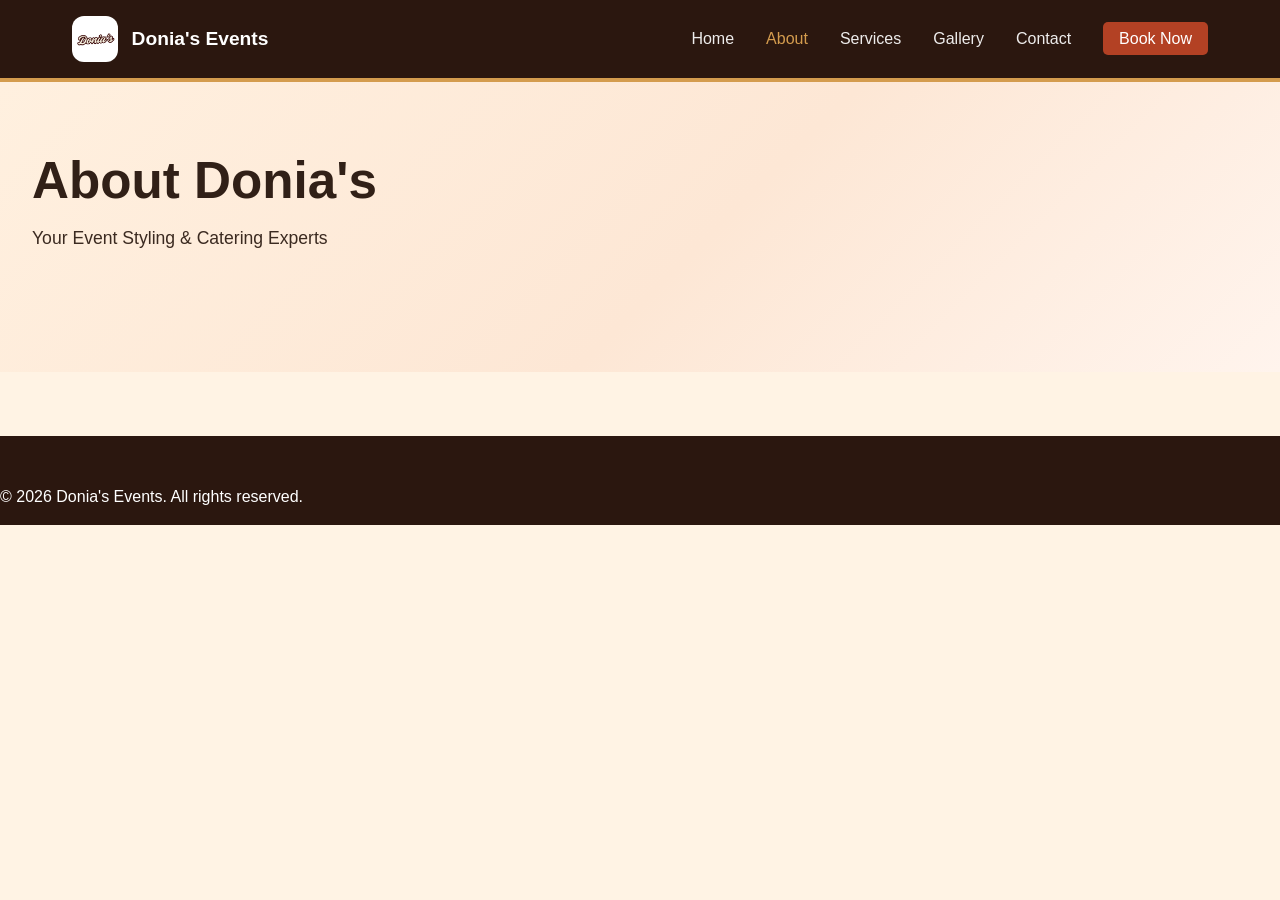
==== Clark Ver/about.html @ 6237f0fe "Add files via upload" ====
<!DOCTYPE html>
<html lang="en">
<head>
    <meta charset="UTF-8">
    <meta name="viewport" content="width=device-width, initial-scale=1.0">
    <title>About - Donia's Events</title>
    <link rel="stylesheet" href="styles.css">
</head>
<body>
    <!-- Navigation Bar -->
    <nav class="navbar">
        <div class="nav-container">
            <a href="index.html" class="logo">
                <img src="donias-logo.png" alt="Donia's Events logo" class="logo-img">
                <span>Donia's Events</span>
            </a>
            <ul class="nav-menu">
                <li><a href="index.html">Home</a></li>
                <li><a href="about.html" class="active">About</a></li>
                <li><a href="services.html">Services</a></li>
                <li><a href="gallery.html">Gallery</a></li>
                <li><a href="contact.html">Contact</a></li>
                <li><a href="booking.html" class="btn-book">Book Now</a></li>
            </ul>
        </div>
    </nav>

    <!-- Main Content -->
    <main>
        <section class="hero">
            <div class="hero-content">
                <h1>About Donia's</h1>
                <p>Your Event Styling & Catering Experts</p>
            </div>
        </section>

        <!-- About content will go here -->

    </main>

    <!-- Footer -->
    <footer class="footer">
        <p>&copy; 2026 Donia's Events. All rights reserved.</p>
    </footer>

    <script src="script.js"></script>
</body>
</html>
---- Clark Ver/styles.css ----
/* ===== VARIABLES (Color Palette) ===== */
:root {
    --primary-color: #b34124;    /* Warm red */
    --accent-color: #d49c4e;     /* Gold accent */
    --bg-color: #fff3e4;         /* Soft cream */
    --hero-bg: #fff0df;          /* Warm hero panel */
    --dark-text: #312017;        /* Dark brown text */
    --light-text: #7a6456;       /* Warm text */
    --white: #ffffff;
    --border-color: #e9d1bc;     /* Soft border */
    --deep-brown: #2b170f;      /* Dark brand tone */
}

/* ===== GLOBAL STYLES ===== */
* {
    margin: 0;
    padding: 0;
    box-sizing: border-box;
}

body {
    font-family: 'Arial', sans-serif;
    line-height: 1.6;
    color: var(--dark-text);
    background-color: var(--bg-color);
}

a {
    text-decoration: none;
    color: inherit;
}

/* ===== NAVBAR STYLES ===== */
.navbar {
    background-color: var(--deep-brown);
    border-bottom: 4px solid var(--accent-color);
    position: sticky;
    top: 0;
    z-index: 100;
}

.nav-container {
    max-width: 1200px;
    margin: 0 auto;
    padding: 1rem 2rem;
    display: flex;
    justify-content: space-between;
    align-items: center;
}

.logo {
    display: flex;
    align-items: center;
    gap: 0.85rem;
    font-size: 1.2rem;
    font-weight: 700;
    color: var(--white);
}

.logo-img {
    width: 46px;
    height: auto;
    border-radius: 12px;
    border: 2px solid rgba(255,255,255,0.18);
    background: #fff;
}

.logo span {
    display: inline-block;
    line-height: 1;
}

.nav-menu {
    display: flex;
    list-style: none;
    gap: 2rem;
    align-items: center;
}

.nav-menu a {
    color: rgba(255,255,255,0.92);
    font-weight: 500;
    transition: color 0.3s ease;
}

.nav-menu a:hover,
.nav-menu a.active {
    color: var(--accent-color);
}

.btn-book {
    background-color: var(--primary-color);
    color: var(--white) !important;
    padding: 0.5rem 1rem;
    border-radius: 5px;
    transition: background-color 0.3s;
}

.btn-book:hover {
    background-color: #b85a4a;
}

/* ===== HERO SECTION ===== */
.hero {
    background: linear-gradient(135deg, var(--hero-bg) 0%, #fde7d5 55%, #fff4ed 100%);
    color: var(--dark-text);
    padding: 4.5rem 2rem 7.5rem;
    text-align: left;
    position: relative;
    overflow: hidden;
}

.hero-content h1 {
    font-size: 3.2rem;
    margin-bottom: 1rem;
    line-height: 1.05;
}

.hero-content p {
    font-size: 1.1rem;
    opacity: 0.95;
}

.hero-title {
    font-size: 3.7rem;
    margin-bottom: 1rem;
    font-weight: 800;
    line-height: 1.05;
}

.hero-highlight {
    color: var(--primary-color);
}

.hero-subtitle {
    font-size: 1.35rem;
    margin-bottom: 1.5rem;
    opacity: 0.9;
}

.hero-buttons {
    display: flex;
    gap: 1rem;
    justify-content: flex-start;
    flex-wrap: wrap;
}

.btn {
    display: inline-block;
    padding: 1rem 2rem;
    border-radius: 8px;
    font-weight: 600;
    text-align: center;
    transition: all 0.3s ease;
    text-decoration: none;
}

.btn-primary {
    background-color: var(--primary-color);
    color: var(--white);
    border: 2px solid var(--primary-color);
}

.btn-primary:hover {
    background-color: #8a2b1a;
    transform: translateY(-2px);
    box-shadow: 0 6px 18px rgba(179, 65, 36, 0.25);
}

.btn-secondary {
    background-color: var(--white);
    color: var(--dark-text);
    border: 2px solid var(--dark-text);
}

.btn-secondary:hover {
    background-color: var(--dark-text);
    color: var(--white);
}

.hero-grid {
    display: flex;
    align-items: center;
    justify-content: space-between;
    gap: 2rem;
    flex-wrap: wrap;
}

.hero-copy {
    max-width: 560px;
    text-align: left;
}

.eyebrow {
    display: inline-block;
    margin-bottom: 1rem;
    letter-spacing: 0.2em;
    text-transform: uppercase;
    color: var(--primary-color);
    font-size: 0.82rem;
}

.hero-subtitle {
    font-size: 1.2rem;
    max-width: 520px;
    margin-bottom: 2rem;
    color: var(--dark-text);
    line-height: 1.7;
}

.hero-image {
    width: 100%;
    max-width: 520px;
    min-height: 420px;
    border-radius: 32px;
    margin-bottom: 2rem;
    overflow: hidden;
    border: 1px solid rgba(212, 59, 44, 0.12);
    box-shadow: 0 35px 75px rgba(0,0,0,0.14);
    background-color: #fff3e8;
}

.hero-slider {
    position: relative;
    width: 100%;
    height: 100%;
}

.slide {
    position: absolute;
    inset: 0;
    background-size: cover;
    background-position: center;
    opacity: 0;
    transform: scale(1);
    animation: slideFade 12s infinite ease-in-out;
    border-radius: 32px;
}

.slide-1 {
    background-image: linear-gradient(rgba(0,0,0,0.12), rgba(0,0,0,0.12)), linear-gradient(135deg, rgba(255,180,120,0.4), rgba(255,140,60,0.25)), #fce8de;
    animation-delay: 0s;
}

.slide-2 {
    background-image: linear-gradient(rgba(0,0,0,0.12), rgba(0,0,0,0.12)), linear-gradient(135deg, rgba(255,175,100,0.35), rgba(210,95,70,0.25)), #f7e6dc;
    animation-delay: 4s;
}

.slide-3 {
    background-image: linear-gradient(rgba(0,0,0,0.12), rgba(0,0,0,0.12)), linear-gradient(135deg, rgba(255,165,85,0.3), rgba(200,95,80,0.28)), #f6e8e0;
    animation-delay: 8s;
}

@keyframes slideFade {
    0%, 8% {
        opacity: 0;
        transform: scale(1);
    }
    10%, 30% {
        opacity: 1;
        transform: scale(1.03);
    }
    32%, 100% {
        opacity: 0;
        transform: scale(1.08);
    }
}

.hero-wave {
    position: absolute;
    left: 0;
    right: 0;
    bottom: -20px;
    height: 100px;
    background: var(--bg-color);
    border-radius: 50% 50% 0 0 / 100% 100% 0 0;
}
/* ==== HOME SECTIONS ==== */
.section {
    padding: 1rem 2rem;
}

.intro {
    text-align: center;
}

.intro h2 {
    font-size: 2.4rem;
    margin-bottom: 1rem;
}

.intro p {
    max-width: 700px;
    margin: 0 auto;
    color: var(--light-text);
}

.intro-grid {
    display: grid;
    grid-template-columns: 1fr;
    align-items: start;
    gap: 2rem;
    padding-bottom: 2.5rem;
}

.intro-copy {
    max-width: 720px;
    margin: 0 auto;
}

.intro-services {
    display: flex;
    flex-wrap: wrap;
    gap: 1rem;
    justify-content: center;
    margin-top: 1.5rem;
}

.service-pill {
    display: inline-flex;
    align-items: center;
    justify-content: center;
    padding: 0.9rem 1.5rem;
    min-width: 150px;
    border-radius: 999px;
    background-color: var(--accent-color);
    color: var(--white);
    font-weight: 700;
    text-decoration: none;
    transition: transform 0.2s ease, background-color 0.2s ease;
}

.service-pill:hover {
    transform: translateY(-2px);
    background-color: #c88b3f;
}

.intro-image {
    width: 100%;
}

.intro-image img {
    width: 100%;
    display: block;
    border-radius: 24px;
    object-fit: cover;
    aspect-ratio: 16 / 9;
    min-height: 340px;
    max-height: 420px;
    box-shadow: 0 28px 80px rgba(0,0,0,0.08);
}

.intro .btn {
    margin-top: 1.5rem;
}

.feature-section {
    padding-top: 1rem;
}

#event-styling {
    padding-top: 7rem;
}

.feature-grid {
    display: flex;
    gap: 2.5rem;
    align-items: center;
    flex-wrap: wrap;
}

.feature-section.alt .feature-grid {
    flex-direction: row-reverse;
}

.feature-copy {
    flex: 1 1 420px;
    max-width: 540px;
}

.feature-copy h2 {
    margin-top: 0.5rem;
    margin-bottom: 1rem;
    font-size: 2.6rem;
}

.feature-copy p {
    margin-bottom: 1rem;
    color: var(--light-text);
    line-height: 1.8;
}

.feature-section {
    margin-bottom: 3.5rem;
}

.feature-image {
    flex: 1 1 420px;
    min-width: 300px;
}

.feature-image img {
    width: 100%;
    display: block;
    border-radius: 32px;
    object-fit: cover;
    aspect-ratio: 4 / 3;
    min-height: 320px;
    max-height: 420px;
    box-shadow: 0 30px 80px rgba(0,0,0,0.1);
}

.packages-section .section-header {
    text-align: center;
    margin-bottom: 2rem;
}

.packages-section .section-header h2 {
    font-size: 2.4rem;
    margin-top: 0.5rem;
}

.package-grid {
    display: grid;
    grid-template-columns: repeat(4, minmax(0, 1fr));
    gap: 1rem;
}

.package-card {
    background: #fff7f1;
    border-radius: 20px;
    padding: 1.25rem 1rem;
    text-align: center;
    font-weight: 700;
    color: var(--dark-text);
    box-shadow: 0 12px 35px rgba(0,0,0,0.06);
}

@media (max-width: 768px) {
    .feature-grid {
        flex-direction: column;
    }

    .feature-section.alt .feature-grid {
        flex-direction: column;
    }

    .packages-section .section-header {
        text-align: center;
    }

    .package-grid {
        grid-template-columns: 1fr;
    }
}

.services-preview h3 {
    font-size: 2rem;
    text-align: center;
    margin-bottom: 1.5rem;
}

.cards-grid {
    display: flex;
    gap: 1rem;
    flex-wrap: wrap;
    justify-content: center;
}

.card {
    background: #fff7f1;
    padding: 1.5rem;
    border-radius: 18px;
    border: 1px solid rgba(212, 130, 96, 0.16);
    width: 100%;
    max-width: 320px;
    box-shadow: 0 16px 38px rgba(0,0,0,0.07);
}

.card h4 {
    margin-bottom: 0.65rem;
    color: var(--primary-color);
}

.card p {
    color: var(--light-text);
    line-height: 1.65;
}

.gallery-preview h3 {
    font-size: 2rem;
    text-align: center;
    margin-bottom: 2rem;
}

.gallery-grid {
    display: flex;
    gap: 1.5rem;
    flex-wrap: wrap;
    justify-content: center;
}

.gallery-card {
    max-width: 320px;
    width: 100%;
    text-align: center;
}

.gallery-box {
    background-color: #ffeedc;
    border-radius: 18px;
    padding: 5rem 1rem;
    margin-bottom: 1rem;
    color: var(--dark-text);
    font-weight: 700;
    border: 1px solid rgba(212, 130, 96, 0.18);
}

.cta-section {
    background: #fff1e3;
    padding: 5rem 2rem;
}

.cta-box {
    max-width: 800px;
    margin: 0 auto;
    text-align: center;
    padding: 3rem 2rem;
    border-radius: 24px;
    border: 1px solid var(--border-color);
    background: var(--white);
    box-shadow: 0 20px 50px rgba(0,0,0,0.06);
}

.cta-box h3 {
    font-size: 2.2rem;
    margin-bottom: 1rem;
    color: var(--primary-color);
}

.cta-box p {
    color: var(--light-text);
    margin-bottom: 1.8rem;
    line-height: 1.8;
}

/* ===== FOOTER ===== */
.footer {
    background-color: var(--deep-brown);
    color: var(--white);
    padding: 3rem 0 1rem;
    margin-top: 4rem;
}

.footer-content {
    display: grid;
    grid-template-columns: repeat(auto-fit, minmax(250px, 1fr));
    gap: 2rem;
    margin-bottom: 2rem;
}

.footer-section h4 {
    color: var(--accent-color);
    margin-bottom: 1rem;
    font-size: 1.2rem;
}

.footer-section p {
    color: #ccc;
    line-height: 1.6;
    margin-bottom: 0.5rem;
}

.footer-section ul {
    list-style: none;
}

.footer-section ul li {
    margin-bottom: 0.5rem;
}

.footer-section ul a {
    color: #ccc;
    transition: color 0.3s;
}

.footer-section ul a:hover {
    color: var(--primary-color);
}

.social-links {
    display: flex;
    gap: 1rem;
    flex-wrap: wrap;
}

.social-link {
    color: #ccc;
    font-size: 0.9rem;
    transition: color 0.3s;
}

.social-link:hover {
    color: var(--primary-color);
}

.footer-bottom {
    border-top: 1px solid #444;
    padding-top: 1.5rem;
    text-align: center;
    color: #999;
}

/* ===== CONTAINER FOR CONTENT ===== */
.container {
    max-width: 1200px;
    margin: 0 auto;
    padding: 2rem;
}

/* ===== RESPONSIVE DESIGN ===== */
@media (max-width: 768px) {
    .nav-container {
        flex-wrap: wrap;
        justify-content: center;
        gap: 1rem;
    }

    .nav-menu {
        gap: 1rem;
        font-size: 0.95rem;
        flex-wrap: wrap;
        justify-content: center;
    }
    
    .logo {
        font-size: 1.1rem;
    }
    
    .hero {
        padding: 4rem 1.25rem 3rem;
    }

    .hero-grid {
        flex-direction: column;
        align-items: center;
        text-align: center;
    }

    .hero-copy {
        width: 100%;
        max-width: 640px;
    }

    .hero-image {
        max-width: 92%;
        min-height: 280px;
        margin-top: 2rem;
    }

    .hero-title {
        font-size: 2.6rem;
    }
    
    .hero-subtitle {
        font-size: 1.15rem;
    }
    
    .hero-buttons {
        flex-direction: column;
        align-items: center;
    }
    
    .btn {
        width: 100%;
        max-width: 320px;
    }

    .intro-grid {
        grid-template-columns: 1fr;
        text-align: center;
    }

    .intro-copy {
        max-width: 100%;
    }

    .intro-image {
        width: 100%;
    }

    .cards-grid {
        flex-direction: column;
        align-items: center;
    }

    .gallery-grid {
        flex-direction: column;
        align-items: center;
    }

    .cta-box {
        padding: 2rem 1.5rem;
    }
}
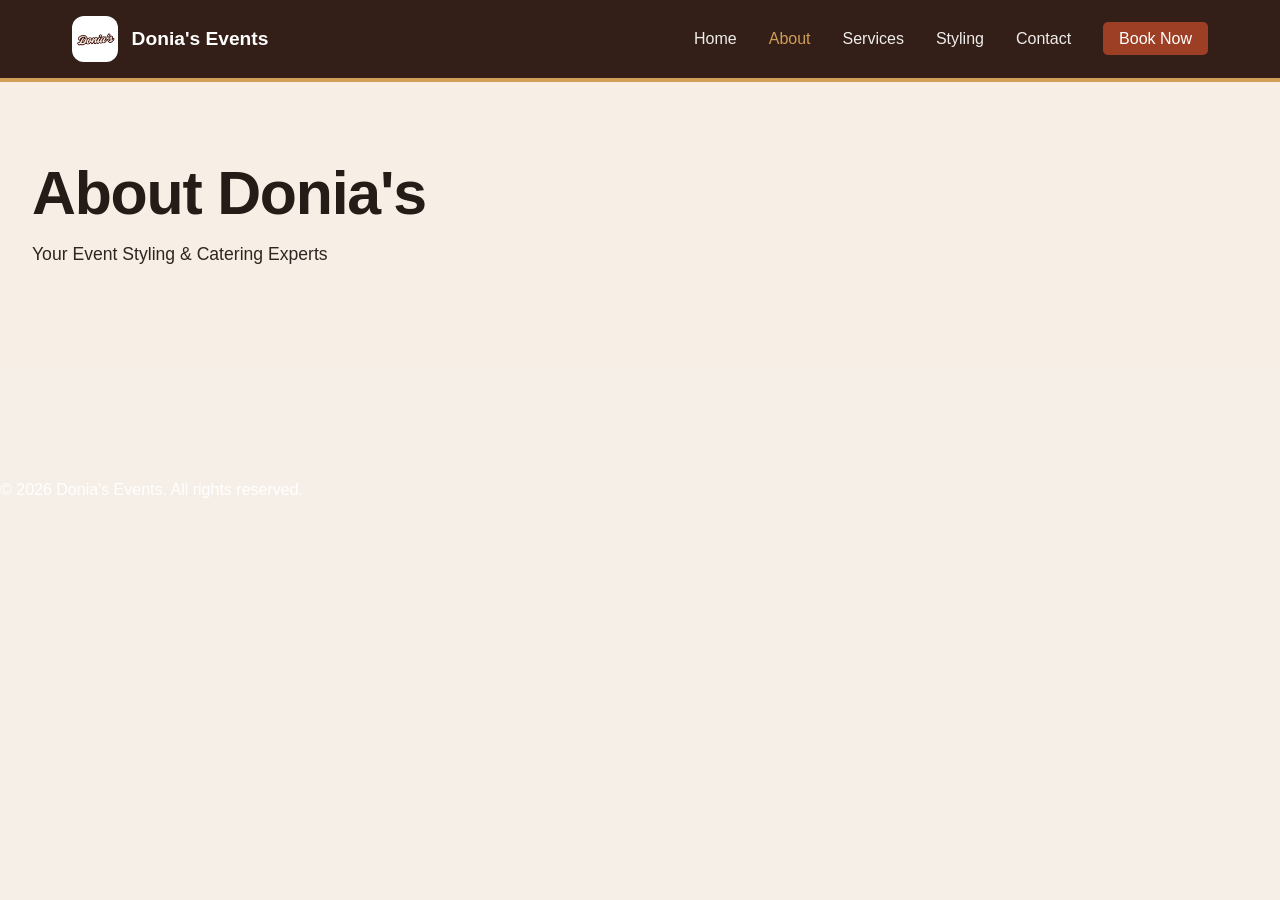
==== commit bdcf52b2: "Updated Styling Not FInal" ====
--- a/Clark Ver/about.html
+++ b/Clark Ver/about.html
@@ -18,7 +18,7 @@
                 <li><a href="index.html">Home</a></li>
                 <li><a href="about.html" class="active">About</a></li>
                 <li><a href="services.html">Services</a></li>
-                <li><a href="gallery.html">Gallery</a></li>
+                <li><a href="styling.html">Styling</a></li>
                 <li><a href="contact.html">Contact</a></li>
                 <li><a href="booking.html" class="btn-book">Book Now</a></li>
             </ul>
--- a/Clark Ver/styles.css
+++ b/Clark Ver/styles.css
@@ -1,14 +1,22 @@
 /* ===== VARIABLES (Color Palette) ===== */
 :root {
-    --primary-color: #b34124;    /* Warm red */
-    --accent-color: #d49c4e;     /* Gold accent */
-    --bg-color: #fff3e4;         /* Soft cream */
-    --hero-bg: #fff0df;          /* Warm hero panel */
-    --dark-text: #312017;        /* Dark brown text */
-    --light-text: #7a6456;       /* Warm text */
+    --primary-color: #9c3f25;    /* Warm auburn */
+    --accent-color: #d19e58;     /* Golden bronze */
+    --accent-strong: #95512b;    /* Rich accent */
+    --bg-color: #f5efe7;         /* Soft cream */
+    --surface-ivory: #fff9f2;    /* Light ivory */
+    --surface-cream: #f7efe5;    /* Warm cream */
+    --surface-sand: #ede2d7;     /* Muted sand */
+    --surface-warm: #e7d6c8;     /* Warm taupe */
+    --surface-charcoal: #322f2c; /* Deep contrast */
+    --text-dark: #251b17;        /* Rich dark text */
+    --dark-text: #251b17;        /* Legacy dark text alias */
+    --text-muted: #6f5d50;       /* Soft secondary text */
+    --light-text: #8e7b69;      /* Warm secondary text */
+    --text-light: #f4ede7;       /* Light text on dark sections */
     --white: #ffffff;
-    --border-color: #e9d1bc;     /* Soft border */
-    --deep-brown: #2b170f;      /* Dark brand tone */
+    --border-color: rgba(209, 156, 105, 0.26);
+    --shadow-soft: rgba(34, 23, 17, 0.12);
 }
 
 /* ===== GLOBAL STYLES ===== */
@@ -19,10 +27,10 @@
 }
 
 body {
-    font-family: 'Arial', sans-serif;
-    line-height: 1.6;
-    color: var(--dark-text);
-    background-color: var(--bg-color);
+    font-family: "Inter", "Segoe UI", "Helvetica Neue", Arial, sans-serif;
+    line-height: 1.65;
+    color: var(--text-dark);
+    background: var(--bg-color);
 }
 
 a {
@@ -30,9 +38,15 @@
     color: inherit;
 }
 
+h1, h2, h3, h4, h5, h6 {
+    font-family: "Inter", "Segoe UI", "Helvetica Neue", Arial, sans-serif;
+    letter-spacing: -0.02em;
+    font-weight: 700;
+}
+
 /* ===== NAVBAR STYLES ===== */
 .navbar {
-    background-color: var(--deep-brown);
+    background-color: rgba(43, 23, 15, 0.96);
     border-bottom: 4px solid var(--accent-color);
     position: sticky;
     top: 0;
@@ -101,19 +115,19 @@
 }
 
 /* ===== HERO SECTION ===== */
-.hero {
-    background: linear-gradient(135deg, var(--hero-bg) 0%, #fde7d5 55%, #fff4ed 100%);
-    color: var(--dark-text);
-    padding: 4.5rem 2rem 7.5rem;
+.hero, .hero-panel {
+    background: var(--surface-cream);
+    color: var(--text-dark);
+    padding: 5rem 2rem 6rem;
     text-align: left;
     position: relative;
     overflow: hidden;
 }
 
 .hero-content h1 {
-    font-size: 3.2rem;
+    font-size: clamp(2.8rem, 5vw, 3.8rem);
     margin-bottom: 1rem;
-    line-height: 1.05;
+    line-height: 1.02;
 }
 
 .hero-content p {
@@ -147,35 +161,35 @@
 
 .btn {
     display: inline-block;
-    padding: 1rem 2rem;
-    border-radius: 8px;
-    font-weight: 600;
+    padding: 1rem 2.2rem;
+    border-radius: 999px;
+    font-weight: 700;
     text-align: center;
-    transition: all 0.3s ease;
+    transition: transform 0.25s ease, box-shadow 0.25s ease, background 0.25s ease;
     text-decoration: none;
 }
 
 .btn-primary {
-    background-color: var(--primary-color);
+    background: linear-gradient(135deg, var(--primary-color), var(--accent-color));
     color: var(--white);
-    border: 2px solid var(--primary-color);
+    border: 2px solid transparent;
+    box-shadow: 0 18px 45px rgba(156, 63, 37, 0.18);
 }
 
 .btn-primary:hover {
-    background-color: #8a2b1a;
     transform: translateY(-2px);
-    box-shadow: 0 6px 18px rgba(179, 65, 36, 0.25);
+    box-shadow: 0 22px 55px rgba(156, 63, 37, 0.24);
 }
 
 .btn-secondary {
-    background-color: var(--white);
-    color: var(--dark-text);
-    border: 2px solid var(--dark-text);
+    background-color: rgba(255,255,255,0.95);
+    color: var(--text-dark);
+    border: 2px solid rgba(255,255,255,0.85);
 }
 
 .btn-secondary:hover {
-    background-color: var(--dark-text);
-    color: var(--white);
+    background-color: rgba(255,255,255,1);
+    color: var(--primary-color);
 }
 
 .hero-grid {
@@ -272,40 +286,609 @@
     left: 0;
     right: 0;
     bottom: -20px;
-    height: 100px;
-    background: var(--bg-color);
-    border-radius: 50% 50% 0 0 / 100% 100% 0 0;
-}
+    height: 120px;
+    background: var(--surface-ivory);
+    border-radius: 0 0 48% 48% / 0 0 100% 100%;
+}
+
+.page-intro {
+    position: relative;
+    background: var(--surface-ivory);
+    padding: 4rem 2rem;
+    border-radius: 42px;
+    box-shadow: 0 40px 105px var(--shadow-soft);
+    margin-bottom: 3rem;
+}
+
+.page-header {
+    position: relative;
+    z-index: 1;
+    max-width: 760px;
+    margin: 0 auto 2.5rem;
+}
+
+.page-header h2 {
+    font-size: clamp(2.9rem, 3.5vw, 3.5rem);
+    margin-bottom: 1rem;
+    letter-spacing: -0.035em;
+}
+
+.page-header p {
+    color: var(--text-muted);
+    line-height: 1.8;
+    max-width: 78ch;
+}
+
+.section-divider {
+    width: 86px;
+    height: 4px;
+    margin: 1.7rem auto 0;
+    background: linear-gradient(90deg, var(--primary-color), var(--accent-color));
+    border-radius: 999px;
+}
+
+.hero-panel {
+    padding: 4.5rem 0 3.5rem;
+    background: transparent;
+}
+
+.hero-panel-grid {
+    display: grid;
+    grid-template-columns: minmax(0, 1.1fr) minmax(360px, 1fr);
+    gap: 2rem;
+    align-items: center;
+}
+
+.hero-copy h1 {
+    font-size: clamp(2.8rem, 4vw, 4.2rem);
+    line-height: 1.05;
+    margin-bottom: 1rem;
+}
+
+.hero-text {
+    font-size: 1.05rem;
+    color: var(--light-text);
+    max-width: 620px;
+    margin-bottom: 2rem;
+}
+
+.hero-visual {
+    position: relative;
+    min-height: 420px;
+    border-radius: 32px;
+    background: linear-gradient(180deg, #fff7f1 0%, #f8e7dc 60%, #f3e1d5 100%);
+    border: 1px solid rgba(212, 147, 107, 0.2);
+    box-shadow: 0 30px 90px rgba(46, 24, 16, 0.12);
+    overflow: hidden;
+}
+
+.hero-visual:before {
+    content: '';
+    position: absolute;
+    inset: 0;
+    background: radial-gradient(circle at top left, rgba(255, 170, 90, 0.14), transparent 30%), radial-gradient(circle at right, rgba(255, 182, 130, 0.18), transparent 24%);
+}
+
+.hero-visual-shape {
+    position: absolute;
+    left: 12%;
+    top: 10%;
+    width: 82%;
+    height: 78%;
+    border-radius: 32px;
+    border: 2px solid rgba(212, 147, 107, 0.3);
+    box-shadow: inset 0 0 0 1px rgba(255,255,255,0.35);
+    background: linear-gradient(180deg, rgba(255,255,255,0.45), rgba(255,255,255,0.1));
+}
+
+.hero-visual-panel {
+    position: absolute;
+    bottom: 24px;
+    left: 24px;
+    right: 24px;
+    padding: 1.75rem 1.5rem;
+    background: rgba(255,255,255,0.85);
+    border-radius: 24px;
+    border: 1px solid rgba(212, 147, 107, 0.15);
+    backdrop-filter: blur(10px);
+}
+
+.hero-visual-tag {
+    display: inline-block;
+    padding: 0.55rem 1rem;
+    border-radius: 999px;
+    background: rgba(179, 65, 36, 0.12);
+    color: var(--primary-color);
+    font-weight: 700;
+    margin-bottom: 0.75rem;
+}
+
+.hero-visual-band {
+    height: 6px;
+    width: 86px;
+    border-radius: 999px;
+    background: linear-gradient(90deg, var(--primary-color), var(--accent-color));
+}
+
+.photo-grid {
+    display: grid;
+    grid-template-columns: repeat(3, minmax(0, 1fr));
+    gap: 1.35rem;
+    margin-top: 2rem;
+}
+
+.photo-card {
+    border-radius: 32px;
+    overflow: hidden;
+    background: linear-gradient(180deg, #fffdfa, #fff5ed);
+    box-shadow: 0 30px 85px rgba(38, 24, 16, 0.12);
+    border: 1px solid rgba(209, 150, 103, 0.22);
+    transition: transform 0.35s ease, box-shadow 0.35s ease;
+}
+
+.photo-card:hover {
+    transform: translateY(-5px);
+    box-shadow: 0 46px 110px rgba(38, 24, 16, 0.16);
+}
+
+.photo-swatch {
+    min-height: 260px;
+    background-size: cover;
+    background-position: center;
+    position: relative;
+}
+
+.photo-swatch::after {
+    content: '';
+    position: absolute;
+    inset: 0;
+    background: linear-gradient(180deg, rgba(0,0,0,0.08), transparent 45%, rgba(0,0,0,0.05));
+}
+
+.photo-card span {
+    display: block;
+    padding: 1.4rem 1.5rem;
+    font-weight: 700;
+    color: var(--dark-text);
+}
+
+.category-panel {
+    padding: 4rem 2rem 3.5rem;
+    background: var(--surface-sand);
+    border-radius: 40px;
+    box-shadow: 0 36px 92px rgba(38, 24, 16, 0.08);
+}
+
+.category-grid {
+    display: grid;
+    grid-template-columns: repeat(3, minmax(0, 1fr));
+    gap: 1rem;
+    margin-top: 1.8rem;
+}
+
+.category-chip {
+    display: inline-flex;
+    align-items: center;
+    justify-content: center;
+    padding: 1rem 1.4rem;
+    border-radius: 999px;
+    border: 1px solid rgba(209, 150, 103, 0.24);
+    background: rgba(255,255,255,0.96);
+    color: var(--text-dark);
+    font-weight: 700;
+    box-shadow: 0 14px 34px rgba(38, 24, 16, 0.1);
+}
+
+.cta-grid {
+    display: grid;
+    grid-template-columns: repeat(2, minmax(0, 1fr));
+    gap: 1.5rem;
+    align-items: stretch;
+}
+
+.cta-card {
+    display: block;
+    padding: 2rem;
+    border-radius: 28px;
+    background: #fff;
+    border: 1px solid rgba(212, 147, 107, 0.16);
+    box-shadow: 0 32px 80px rgba(45, 22, 12, 0.09);
+    color: var(--dark-text);
+    transition: transform 0.25s ease, box-shadow 0.25s ease;
+}
+
+.cta-card:hover {
+    transform: translateY(-3px);
+    box-shadow: 0 40px 90px rgba(45, 22, 12, 0.14);
+}
+
+.cta-card h3 {
+    margin-bottom: 1rem;
+}
+
+.cta-card p {
+    color: var(--light-text);
+    line-height: 1.8;
+}
+
+.gallery-tabs {
+    display: flex;
+    flex-wrap: wrap;
+    gap: 0.9rem;
+    justify-content: center;
+    margin-top: 1.5rem;
+}
+
+.filter-button {
+    border: 1px solid rgba(212, 147, 107, 0.25);
+    background: rgba(255,255,255,0.95);
+    color: var(--dark-text);
+    padding: 0.95rem 1.35rem;
+    border-radius: 999px;
+    cursor: pointer;
+    font-weight: 700;
+    transition: background 0.25s ease, color 0.25s ease, transform 0.25s ease;
+}
+
+.filter-button.active,
+.filter-button:hover {
+    background: var(--accent-color);
+    color: var(--white);
+    border-color: var(--accent-color);
+    transform: translateY(-2px);
+}
+
+.swatch-1 { background: linear-gradient(145deg, #f7d3bd 0%, #f5b18a 100%); }
+.swatch-2 { background: linear-gradient(145deg, #ecd8b0 0%, #e5b06e 100%); }
+.swatch-3 { background: linear-gradient(145deg, #f2e1d6 0%, #d99a6b 100%); }
+.swatch-4 { background: linear-gradient(145deg, #e9d8cc 0%, #cfa382 100%); }
+.swatch-5 { background: linear-gradient(145deg, #f4e7df 0%, #ca8f73 100%); }
+.swatch-6 { background: linear-gradient(145deg, #f7eeeb 0%, #b16c4d 100%); }
+.swatch-7 { background: linear-gradient(145deg, #f1e1d9 0%, #d28060 100%); }
+.swatch-8 { background: linear-gradient(145deg, #efe3da 0%, #bb7b5b 100%); }
+
+.gallery-grid {
+    display: grid;
+    grid-template-columns: repeat(12, minmax(0, 1fr));
+    gap: 1.5rem;
+    margin-top: 2rem;
+}
+
+.gallery-card {
+    grid-column: span 6;
+    border-radius: 30px;
+    overflow: hidden;
+    background: #fff;
+    border: 1px solid rgba(212, 147, 107, 0.16);
+    box-shadow: 0 28px 80px rgba(45, 22, 12, 0.11);
+    transition: transform 0.35s ease, box-shadow 0.35s ease, filter 0.35s ease;
+}
+
+.gallery-card.wide {
+    grid-column: span 12;
+    min-height: 360px;
+}
+
+.gallery-card.tall {
+    grid-row: span 2;
+    min-height: 520px;
+}
+
+.gallery-card:hover {
+    transform: translateY(-5px);
+    box-shadow: 0 40px 110px rgba(45, 22, 12, 0.16);
+    filter: saturate(1.05);
+}
+
+.gallery-photo {
+    min-height: 280px;
+    transition: transform 0.5s ease;
+}
+
+.gallery-card:hover .gallery-photo {
+    transform: scale(1.04);
+}
+
+.gallery-photo::after {
+    content: '';
+    position: absolute;
+    inset: 0;
+    background: linear-gradient(180deg, rgba(0,0,0,0.08), transparent 50%, rgba(0,0,0,0.04));
+}
+
+.gallery-card .gallery-photo,
+.gallery-card .gallery-label {
+    position: relative;
+}
+
+.gallery-label {
+    padding: 1.4rem 1.5rem;
+    font-weight: 700;
+    color: var(--dark-text);
+    background: #fff;
+}
+
+.gallery-note {
+    margin-top: 2rem;
+    padding: 2rem 2.2rem;
+    border-radius: 28px;
+    background: rgba(255, 241, 227, 0.85);
+    text-align: center;
+    color: var(--dark-text);
+    border: 1px solid rgba(212, 147, 107, 0.18);
+    box-shadow: 0 20px 55px rgba(45, 22, 12, 0.08);
+}
+
+.package-grid {
+    display: grid;
+    grid-template-columns: repeat(3, minmax(0, 1fr));
+    gap: 1.8rem;
+    margin-top: 2.5rem;
+    justify-items: center;
+}
+
+.package-card {
+    width: 100%;
+    max-width: 420px;
+    background: #fff;
+    padding: 2.25rem;
+    border-radius: 32px;
+    box-shadow: 0 36px 100px rgba(45, 22, 12, 0.13);
+    border: 1px solid rgba(212, 147, 107, 0.18);
+    display: flex;
+    flex-direction: column;
+    gap: 1.5rem;
+    transition: transform 0.35s ease, box-shadow 0.35s ease;
+}
+
+.package-card:hover {
+    transform: translateY(-6px);
+    box-shadow: 0 48px 120px rgba(45, 22, 12, 0.18);
+}
+
+.package-card h3 {
+    font-size: 2rem;
+}
+
+.package-card ul {
+    list-style: none;
+    padding: 0;
+    margin: 0;
+    display: grid;
+    gap: 0.9rem;
+}
+
+.package-card ul li {
+    color: var(--light-text);
+    line-height: 1.75;
+    position: relative;
+    padding-left: 1.55rem;
+}
+
+.package-card ul li:before {
+    content: '•';
+    position: absolute;
+    left: 0;
+    top: 0;
+    color: var(--primary-color);
+}
+
+.package-badge {
+    display: inline-flex;
+    align-items: center;
+    justify-content: center;
+    padding: 0.75rem 1.1rem;
+    border-radius: 999px;
+    background: rgba(179, 65, 36, 0.14);
+    color: var(--primary-color);
+    font-weight: 700;
+    letter-spacing: 0.01em;
+}
+
+.package-premium {
+    background: linear-gradient(180deg, #fff7f1, #fff2ea);
+    border-color: rgba(179, 65, 36, 0.18);
+}
+
+.reveal-item {
+    opacity: 0;
+    transform: translateY(28px);
+    transition: opacity 0.8s ease, transform 0.8s ease;
+}
+
+.reveal-item.visible {
+    opacity: 1;
+    transform: translateY(0);
+}
+
+.gallery-note {
+    margin-top: 2rem;
+    padding: 1.75rem 2rem;
+    border-radius: 24px;
+    background: rgba(255, 241, 227, 0.7);
+    text-align: center;
+    color: var(--dark-text);
+    border: 1px solid rgba(212, 147, 107, 0.18);
+}
+
+.package-grid {
+    display: grid;
+    grid-template-columns: repeat(3, minmax(0, 1fr));
+    gap: 1.5rem;
+    margin-top: 2.5rem;
+}
+
+.package-card {
+    background: #fff;
+    padding: 2rem;
+    border-radius: 28px;
+    box-shadow: 0 30px 80px rgba(45, 22, 12, 0.1);
+    border: 1px solid rgba(212, 147, 107, 0.15);
+    display: flex;
+    flex-direction: column;
+    gap: 1.4rem;
+}
+
+.package-badge {
+    display: inline-block;
+    padding: 0.65rem 1rem;
+    border-radius: 999px;
+    background: rgba(179, 65, 36, 0.14);
+    color: var(--primary-color);
+    font-weight: 700;
+}
+
+.package-card h3 {
+    font-size: 1.8rem;
+}
+
+.package-card ul {
+    list-style: none;
+    padding: 0;
+    margin: 0;
+    display: grid;
+    gap: 0.8rem;
+}
+
+.package-card ul li {
+    color: var(--light-text);
+    line-height: 1.7;
+    position: relative;
+    padding-left: 1.5rem;
+}
+
+.package-card ul li:before {
+    content: '•';
+    position: absolute;
+    left: 0;
+    top: 0;
+    color: var(--primary-color);
+}
+
+.package-premium {
+    background: linear-gradient(180deg, #fff7f1, #fff2ea);
+}
+
+@media (max-width: 1024px) {
+    .hero-panel-grid,
+    .photo-grid,
+    .category-grid,
+    .cta-grid,
+    .package-grid {
+        grid-template-columns: 1fr;
+    }
+
+    .gallery-grid {
+        display: grid;
+        grid-template-columns: 1fr;
+        gap: 1.75rem;
+    }
+
+    .gallery-card.wide,
+    .gallery-card.tall {
+        grid-column: span 1;
+        grid-row: auto;
+        min-height: auto;
+    }
+
+    .hero-panel {
+        padding-top: 3rem;
+    }
+}
+
+@media (max-width: 768px) {
+    .nav-container {
+        flex-wrap: wrap;
+        justify-content: center;
+        gap: 1rem;
+    }
+
+    .nav-menu {
+        gap: 1rem;
+        font-size: 0.95rem;
+        flex-wrap: wrap;
+        justify-content: center;
+    }
+    
+    .hero-panel {
+        padding: 3rem 1.25rem 2rem;
+    }
+
+    .hero-copy {
+        width: 100%;
+        max-width: 640px;
+        text-align: center;
+    }
+
+    .hero-buttons {
+        justify-content: center;
+    }
+
+    .hero-visual {
+        min-height: 320px;
+    }
+
+    .photo-grid,
+    .category-grid,
+    .cta-grid,
+    .gallery-grid,
+    .package-grid {
+        grid-template-columns: 1fr;
+    }
+
+    .btn {
+        width: 100%;
+        max-width: 100%;
+    }
+
+    .filter-button {
+        flex: 1 1 auto;
+    }
+}
+
 /* ==== HOME SECTIONS ==== */
 .section {
-    padding: 1rem 2rem;
-}
+    position: relative;
+    padding: 4rem 2rem;
+    margin: 2.5rem 0;
+    overflow: hidden;
+}
+
+.section:not(.hero):not(.hero-panel):not(.footer) {
+    border-radius: 36px;
+    box-shadow: 0 26px 80px rgba(38, 24, 16, 0.08);
+}
+
 
 .intro {
     text-align: center;
+    background: var(--surface-ivory);
+    padding: 3.75rem 2rem;
+    border-radius: 36px;
+    box-shadow: 0 34px 90px rgba(38, 24, 16, 0.08);
 }
 
 .intro h2 {
-    font-size: 2.4rem;
+    font-size: clamp(2.6rem, 4vw, 3.2rem);
     margin-bottom: 1rem;
 }
 
 .intro p {
-    max-width: 700px;
+    max-width: 680px;
     margin: 0 auto;
-    color: var(--light-text);
+    color: var(--text-muted);
 }
 
 .intro-grid {
     display: grid;
     grid-template-columns: 1fr;
-    align-items: start;
-    gap: 2rem;
-    padding-bottom: 2.5rem;
+    align-items: center;
+    gap: 2.25rem;
+    padding-bottom: 2rem;
 }
 
 .intro-copy {
-    max-width: 720px;
+    max-width: 700px;
     margin: 0 auto;
 }
 
@@ -314,17 +897,17 @@
     flex-wrap: wrap;
     gap: 1rem;
     justify-content: center;
-    margin-top: 1.5rem;
+    margin-top: 1.75rem;
 }
 
 .service-pill {
     display: inline-flex;
     align-items: center;
     justify-content: center;
-    padding: 0.9rem 1.5rem;
+    padding: 1rem 1.5rem;
     min-width: 150px;
     border-radius: 999px;
-    background-color: var(--accent-color);
+    background-color: var(--accent-strong);
     color: var(--white);
     font-weight: 700;
     text-decoration: none;
@@ -333,7 +916,7 @@
 
 .service-pill:hover {
     transform: translateY(-2px);
-    background-color: #c88b3f;
+    background-color: #b25b31;
 }
 
 .intro-image {
@@ -343,20 +926,27 @@
 .intro-image img {
     width: 100%;
     display: block;
-    border-radius: 24px;
+    border-radius: 28px;
     object-fit: cover;
     aspect-ratio: 16 / 9;
-    min-height: 340px;
-    max-height: 420px;
-    box-shadow: 0 28px 80px rgba(0,0,0,0.08);
+    min-height: 360px;
+    max-height: 460px;
+    box-shadow: 0 34px 105px rgba(38, 24, 16, 0.09);
 }
 
 .intro .btn {
-    margin-top: 1.5rem;
+    margin-top: 1.75rem;
 }
 
 .feature-section {
     padding-top: 1rem;
+    background: var(--surface-ivory);
+    border-radius: 40px;
+    box-shadow: 0 34px 98px rgba(38, 24, 16, 0.08);
+}
+
+.feature-section.alt {
+    background: var(--surface-warm);
 }
 
 #event-styling {
@@ -382,13 +972,13 @@
 .feature-copy h2 {
     margin-top: 0.5rem;
     margin-bottom: 1rem;
-    font-size: 2.6rem;
+    font-size: clamp(2.6rem, 4vw, 3rem);
 }
 
 .feature-copy p {
     margin-bottom: 1rem;
-    color: var(--light-text);
-    line-height: 1.8;
+    color: var(--text-muted);
+    line-height: 1.85;
 }
 
 .feature-section {
@@ -411,30 +1001,38 @@
     box-shadow: 0 30px 80px rgba(0,0,0,0.1);
 }
 
+.packages-section {
+    background: var(--surface-warm);
+    padding: 4.25rem 2rem 3.5rem;
+    border-radius: 40px;
+    box-shadow: 0 35px 95px rgba(38, 24, 16, 0.09);
+}
+
 .packages-section .section-header {
     text-align: center;
-    margin-bottom: 2rem;
+    margin-bottom: 2.2rem;
 }
 
 .packages-section .section-header h2 {
-    font-size: 2.4rem;
-    margin-top: 0.5rem;
+    font-size: clamp(2.6rem, 4vw, 3rem);
+    margin-top: 0.25rem;
 }
 
 .package-grid {
     display: grid;
     grid-template-columns: repeat(4, minmax(0, 1fr));
-    gap: 1rem;
+    gap: 1.25rem;
 }
 
 .package-card {
-    background: #fff7f1;
-    border-radius: 20px;
-    padding: 1.25rem 1rem;
-    text-align: center;
+    background: rgba(255,255,255,0.95);
+    border-radius: 30px;
+    padding: 2rem;
+    text-align: left;
     font-weight: 700;
-    color: var(--dark-text);
-    box-shadow: 0 12px 35px rgba(0,0,0,0.06);
+    color: var(--text-dark);
+    box-shadow: 0 34px 92px rgba(38, 24, 16, 0.08);
+    border: 1px solid rgba(209, 143, 95, 0.18);
 }
 
 @media (max-width: 768px) {
@@ -518,36 +1116,44 @@
 }
 
 .cta-section {
-    background: #fff1e3;
-    padding: 5rem 2rem;
+    background: var(--surface-charcoal);
+    padding: 5.5rem 2rem;
+    border-radius: 42px;
 }
 
 .cta-box {
-    max-width: 800px;
+    max-width: 860px;
     margin: 0 auto;
     text-align: center;
-    padding: 3rem 2rem;
-    border-radius: 24px;
-    border: 1px solid var(--border-color);
-    background: var(--white);
-    box-shadow: 0 20px 50px rgba(0,0,0,0.06);
+    padding: 3.25rem 2.5rem;
+    border-radius: 30px;
+    border: 1px solid rgba(255,255,255,0.1);
+    background: rgba(255,255,255,0.08);
+    box-shadow: 0 40px 110px rgba(0,0,0,0.2);
+    backdrop-filter: blur(12px);
 }
 
 .cta-box h3 {
-    font-size: 2.2rem;
+    font-size: clamp(2.4rem, 4vw, 3.1rem);
     margin-bottom: 1rem;
-    color: var(--primary-color);
+    color: var(--white);
 }
 
 .cta-box p {
-    color: var(--light-text);
-    margin-bottom: 1.8rem;
-    line-height: 1.8;
+    color: rgba(255,255,255,0.84);
+    margin-bottom: 2rem;
+    line-height: 1.9;
+}
+
+.cta-card {
+    background: rgba(255,255,255,0.96);
+    border: 1px solid rgba(209, 155, 102, 0.2);
+    box-shadow: 0 35px 95px rgba(38, 24, 16, 0.1);
 }
 
 /* ===== FOOTER ===== */
 .footer {
-    background-color: var(--deep-brown);
+    background: var(--deep-brown);
     color: var(--white);
     padding: 3rem 0 1rem;
     margin-top: 4rem;
@@ -555,7 +1161,7 @@
 
 .footer-content {
     display: grid;
-    grid-template-columns: repeat(auto-fit, minmax(250px, 1fr));
+    grid-template-columns: repeat(auto-fit, minmax(240px, 1fr));
     gap: 2rem;
     margin-bottom: 2rem;
 }
@@ -567,9 +1173,16 @@
 }
 
 .footer-section p {
-    color: #ccc;
-    line-height: 1.6;
-    margin-bottom: 0.5rem;
+    color: rgba(255,255,255,0.78);
+    line-height: 1.7;
+    margin-bottom: 0.65rem;
+}
+
+.footer-bottom {
+    border-top: 1px solid rgba(255,255,255,0.08);
+    padding-top: 1.5rem;
+    text-align: center;
+    color: rgba(255,255,255,0.68);
 }
 
 .footer-section ul {
@@ -603,13 +1216,6 @@
 
 .social-link:hover {
     color: var(--primary-color);
-}
-
-.footer-bottom {
-    border-top: 1px solid #444;
-    padding-top: 1.5rem;
-    text-align: center;
-    color: #999;
 }
 
 /* ===== CONTAINER FOR CONTENT ===== */
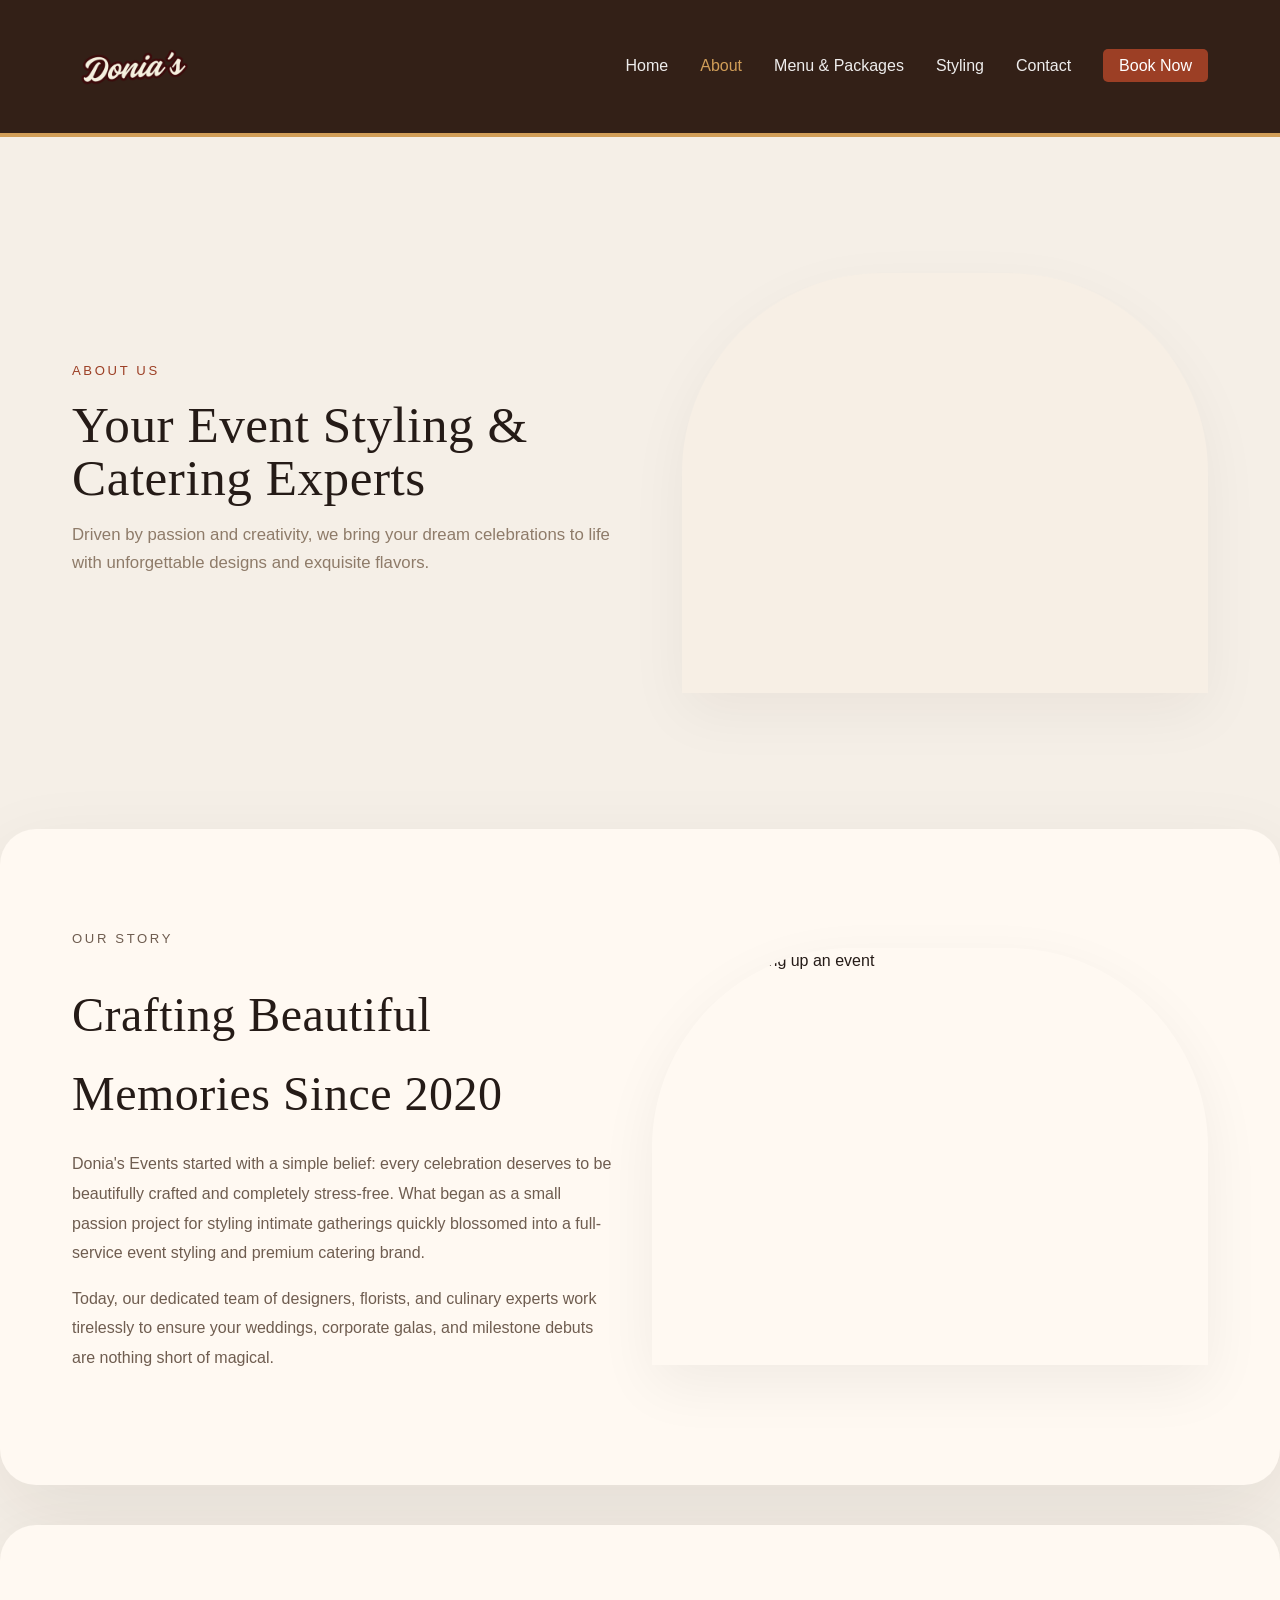
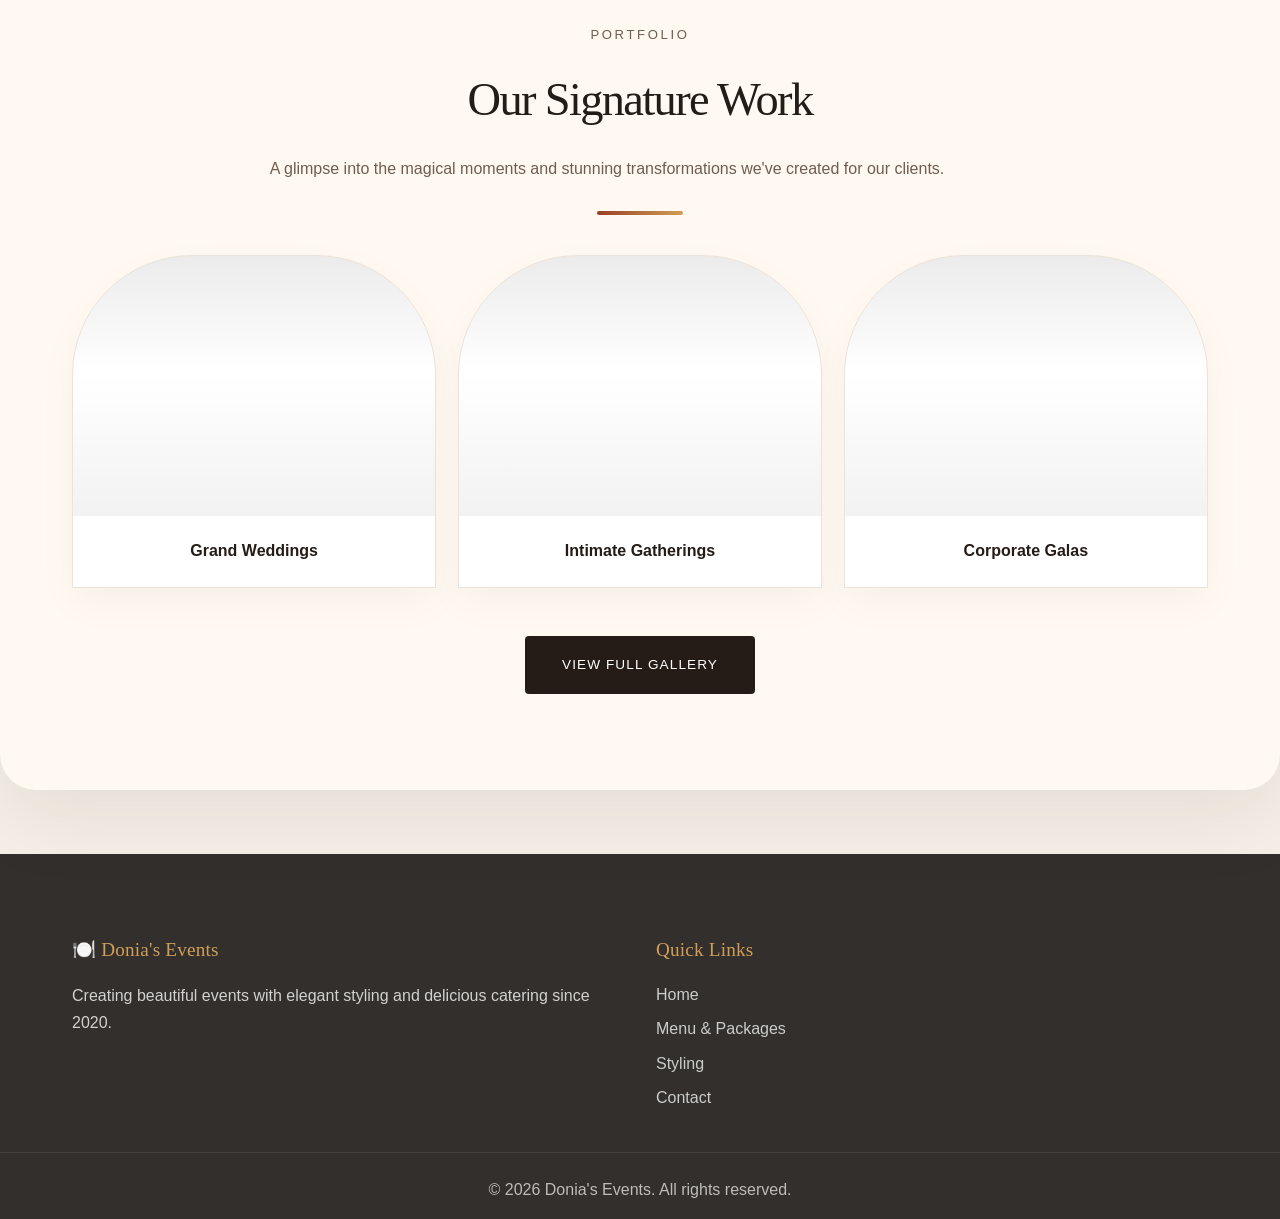
==== commit b9ab7011: "About, Contac ooking Update" ====
--- a/Clark Ver/about.html
+++ b/Clark Ver/about.html
@@ -12,12 +12,11 @@
         <div class="nav-container">
             <a href="index.html" class="logo">
                 <img src="donias-logo.png" alt="Donia's Events logo" class="logo-img">
-                <span>Donia's Events</span>
             </a>
             <ul class="nav-menu">
                 <li><a href="index.html">Home</a></li>
                 <li><a href="about.html" class="active">About</a></li>
-                <li><a href="services.html">Services</a></li>
+                <li><a href="menu-packages.html">Menu & Packages</a></li>
                 <li><a href="styling.html">Styling</a></li>
                 <li><a href="contact.html">Contact</a></li>
                 <li><a href="booking.html" class="btn-book">Book Now</a></li>
@@ -27,20 +26,82 @@
 
     <!-- Main Content -->
     <main>
-        <section class="hero">
-            <div class="hero-content">
-                <h1>About Donia's</h1>
-                <p>Your Event Styling & Catering Experts</p>
+        <section class="section hero-panel">
+            <div class="container hero-panel-grid">
+                <div class="hero-copy">
+                    <p class="eyebrow">About Us</p>
+                    <h1>Your Event Styling & Catering Experts</h1>
+                    <p class="hero-text">Driven by passion and creativity, we bring your dream celebrations to life with unforgettable designs and exquisite flavors.</p>
+                </div>
+                <div class="hero-visual reveal-item">
+                    <div class="hero-slider" style="background: url('about-hero.jpg') center/cover; border-radius: 200px 200px 0 0;"></div>
+                </div>
             </div>
         </section>
 
-        <!-- About content will go here -->
+        <section class="section feature-section">
+            <div class="container feature-grid">
+                <div class="feature-copy">
+                    <p class="eyebrow">Our Story</p>
+                    <h2>Crafting Beautiful Memories Since 2020</h2>
+                    <p>Donia's Events started with a simple belief: every celebration deserves to be beautifully crafted and completely stress-free. What began as a small passion project for styling intimate gatherings quickly blossomed into a full-service event styling and premium catering brand.</p>
+                    <p>Today, our dedicated team of designers, florists, and culinary experts work tirelessly to ensure your weddings, corporate galas, and milestone debuts are nothing short of magical.</p>
+                </div>
+                <div class="feature-image">
+                    <img src="about-story.jpg" alt="Our team setting up an event">
+                </div>
+            </div>
+        </section>
 
+        <section class="section page-intro">
+            <div class="container">
+                <div class="page-header text-center">
+                    <p class="eyebrow">Portfolio</p>
+                    <h2>Our Signature Work</h2>
+                    <p>A glimpse into the magical moments and stunning transformations we've created for our clients.</p>
+                    <div class="section-divider"></div>
+                </div>
+                <div class="photo-grid">
+                    <article class="photo-card">
+                        <div class="photo-swatch" style="background: url('portfolio-1.jpg') center/cover;"></div>
+                        <span class="text-center">Grand Weddings</span>
+                    </article>
+                    <article class="photo-card">
+                        <div class="photo-swatch" style="background: url('portfolio-2.jpg') center/cover;"></div>
+                        <span class="text-center">Intimate Gatherings</span>
+                    </article>
+                    <article class="photo-card">
+                        <div class="photo-swatch" style="background: url('portfolio-3.jpg') center/cover;"></div>
+                        <span class="text-center">Corporate Galas</span>
+                    </article>
+                </div>
+                <div style="text-align: center; margin-top: 3rem;">
+                    <a href="styling-gallery.html" class="btn btn-primary">View Full Gallery</a>
+                </div>
+            </div>
+        </section>
     </main>
 
     <!-- Footer -->
     <footer class="footer">
-        <p>&copy; 2026 Donia's Events. All rights reserved.</p>
+        <div class="container footer-content">
+            <div class="footer-section">
+                <h4>🍽️ Donia's Events</h4>
+                <p>Creating beautiful events with elegant styling and delicious catering since 2020.</p>
+            </div>
+            <div class="footer-section">
+                <h4>Quick Links</h4>
+                <ul>
+                    <li><a href="index.html">Home</a></li>
+                    <li><a href="menu-packages.html">Menu & Packages</a></li>
+                    <li><a href="styling.html">Styling</a></li>
+                    <li><a href="contact.html">Contact</a></li>
+                </ul>
+            </div>
+        </div>
+        <div class="footer-bottom">
+            <p>&copy; 2026 Donia's Events. All rights reserved.</p>
+        </div>
     </footer>
 
     <script src="script.js"></script>
--- a/Clark Ver/styles.css
+++ b/Clark Ver/styles.css
@@ -39,9 +39,13 @@
 }
 
 h1, h2, h3, h4, h5, h6 {
-    font-family: "Inter", "Segoe UI", "Helvetica Neue", Arial, sans-serif;
-    letter-spacing: -0.02em;
-    font-weight: 700;
+    font-family: "Playfair Display", "Georgia", serif;
+    letter-spacing: 0.01em;
+    font-weight: 400;
+}
+
+.text-center {
+    text-align: center;
 }
 
 /* ===== NAVBAR STYLES ===== */
@@ -56,7 +60,7 @@
 .nav-container {
     max-width: 1200px;
     margin: 0 auto;
-    padding: 1rem 2rem;
+    padding: 0.4rem 2rem;
     display: flex;
     justify-content: space-between;
     align-items: center;
@@ -67,21 +71,14 @@
     align-items: center;
     gap: 0.85rem;
     font-size: 1.2rem;
-    font-weight: 700;
+    font-weight: 500;
+    font-family: "Playfair Display", "Georgia", serif;
     color: var(--white);
 }
 
 .logo-img {
-    width: 46px;
+    width: 120px;
     height: auto;
-    border-radius: 12px;
-    border: 2px solid rgba(255,255,255,0.18);
-    background: #fff;
-}
-
-.logo span {
-    display: inline-block;
-    line-height: 1;
 }
 
 .nav-menu {
@@ -162,29 +159,30 @@
 .btn {
     display: inline-block;
     padding: 1rem 2.2rem;
-    border-radius: 999px;
-    font-weight: 700;
+    border-radius: 4px;
+    font-weight: 500;
+    letter-spacing: 0.08em;
+    text-transform: uppercase;
+    font-size: 0.85rem;
     text-align: center;
     transition: transform 0.25s ease, box-shadow 0.25s ease, background 0.25s ease;
     text-decoration: none;
 }
 
 .btn-primary {
-    background: linear-gradient(135deg, var(--primary-color), var(--accent-color));
+    background: var(--text-dark);
     color: var(--white);
     border: 2px solid transparent;
-    box-shadow: 0 18px 45px rgba(156, 63, 37, 0.18);
 }
 
 .btn-primary:hover {
-    transform: translateY(-2px);
-    box-shadow: 0 22px 55px rgba(156, 63, 37, 0.24);
+    background: var(--accent-color);
 }
 
 .btn-secondary {
-    background-color: rgba(255,255,255,0.95);
+    background-color: transparent;
     color: var(--text-dark);
-    border: 2px solid rgba(255,255,255,0.85);
+    border: 1px solid var(--text-dark);
 }
 
 .btn-secondary:hover {
@@ -226,11 +224,10 @@
     width: 100%;
     max-width: 520px;
     min-height: 420px;
-    border-radius: 32px;
+    border-radius: 200px 200px 0 0; /* Creates an elegant arch */
     margin-bottom: 2rem;
     overflow: hidden;
-    border: 1px solid rgba(212, 59, 44, 0.12);
-    box-shadow: 0 35px 75px rgba(0,0,0,0.14);
+    box-shadow: 0 20px 50px rgba(0,0,0,0.06);
     background-color: #fff3e8;
 }
 
@@ -252,17 +249,17 @@
 }
 
 .slide-1 {
-    background-image: linear-gradient(rgba(0,0,0,0.12), rgba(0,0,0,0.12)), linear-gradient(135deg, rgba(255,180,120,0.4), rgba(255,140,60,0.25)), #fce8de;
+    background-image: linear-gradient(rgba(0,0,0,0.03), rgba(0,0,0,0.03)), url('hero-slide-1.jpg');
     animation-delay: 0s;
 }
 
 .slide-2 {
-    background-image: linear-gradient(rgba(0,0,0,0.12), rgba(0,0,0,0.12)), linear-gradient(135deg, rgba(255,175,100,0.35), rgba(210,95,70,0.25)), #f7e6dc;
+    background-image: linear-gradient(rgba(0,0,0,0.03), rgba(0,0,0,0.03)), url('hero-slide-2.jpg');
     animation-delay: 4s;
 }
 
 .slide-3 {
-    background-image: linear-gradient(rgba(0,0,0,0.12), rgba(0,0,0,0.12)), linear-gradient(135deg, rgba(255,165,85,0.3), rgba(200,95,80,0.28)), #f6e8e0;
+    background-image: linear-gradient(rgba(0,0,0,0.03), rgba(0,0,0,0.03)), url('hero-slide-3.jpg');
     animation-delay: 8s;
 }
 
@@ -355,18 +352,14 @@
 .hero-visual {
     position: relative;
     min-height: 420px;
-    border-radius: 32px;
-    background: linear-gradient(180deg, #fff7f1 0%, #f8e7dc 60%, #f3e1d5 100%);
-    border: 1px solid rgba(212, 147, 107, 0.2);
-    box-shadow: 0 30px 90px rgba(46, 24, 16, 0.12);
+    border-radius: 200px 200px 0 0;
+    background: var(--surface-cream);
+    box-shadow: 0 20px 60px rgba(46, 24, 16, 0.05);
     overflow: hidden;
 }
 
 .hero-visual:before {
-    content: '';
-    position: absolute;
-    inset: 0;
-    background: radial-gradient(circle at top left, rgba(255, 170, 90, 0.14), transparent 30%), radial-gradient(circle at right, rgba(255, 182, 130, 0.18), transparent 24%);
+    display: none;
 }
 
 .hero-visual-shape {
@@ -418,17 +411,17 @@
 }
 
 .photo-card {
-    border-radius: 32px;
+    border-radius: 120px 120px 0 0;
     overflow: hidden;
-    background: linear-gradient(180deg, #fffdfa, #fff5ed);
-    box-shadow: 0 30px 85px rgba(38, 24, 16, 0.12);
-    border: 1px solid rgba(209, 150, 103, 0.22);
+    background: #fff;
+    box-shadow: 0 15px 40px rgba(38, 24, 16, 0.04);
+    border: 1px solid var(--surface-sand);
     transition: transform 0.35s ease, box-shadow 0.35s ease;
 }
 
 .photo-card:hover {
     transform: translateY(-5px);
-    box-shadow: 0 46px 110px rgba(38, 24, 16, 0.16);
+    box-shadow: 0 25px 50px rgba(38, 24, 16, 0.08);
 }
 
 .photo-swatch {
@@ -477,6 +470,15 @@
     color: var(--text-dark);
     font-weight: 700;
     box-shadow: 0 14px 34px rgba(38, 24, 16, 0.1);
+    transition: transform 0.25s ease, background 0.25s ease, border-color 0.25s ease, color 0.25s ease;
+    text-decoration: none;
+}
+
+.category-chip:hover {
+    background: var(--accent-color);
+    color: var(--white);
+    transform: translateY(-3px);
+    border-color: var(--accent-color);
 }
 
 .cta-grid {
@@ -538,14 +540,14 @@
     transform: translateY(-2px);
 }
 
-.swatch-1 { background: linear-gradient(145deg, #f7d3bd 0%, #f5b18a 100%); }
-.swatch-2 { background: linear-gradient(145deg, #ecd8b0 0%, #e5b06e 100%); }
-.swatch-3 { background: linear-gradient(145deg, #f2e1d6 0%, #d99a6b 100%); }
-.swatch-4 { background: linear-gradient(145deg, #e9d8cc 0%, #cfa382 100%); }
-.swatch-5 { background: linear-gradient(145deg, #f4e7df 0%, #ca8f73 100%); }
-.swatch-6 { background: linear-gradient(145deg, #f7eeeb 0%, #b16c4d 100%); }
-.swatch-7 { background: linear-gradient(145deg, #f1e1d9 0%, #d28060 100%); }
-.swatch-8 { background: linear-gradient(145deg, #efe3da 0%, #bb7b5b 100%); }
+.swatch-1 { background: url('gallery-wedding-tablescape.jpg') center/cover; }
+.swatch-2 { background: url('gallery-debut-floral.jpg') center/cover; }
+.swatch-3 { background: url('gallery-corporate-reception.jpg') center/cover; }
+.swatch-4 { background: url('gallery-garden-lounge.jpg') center/cover; }
+.swatch-5 { background: url('gallery-rustic-gathering.jpg') center/cover; }
+.swatch-6 { background: url('gallery-elegant-evening.jpg') center/cover; }
+.swatch-7 { background: url('gallery-arched-ceremony.jpg') center/cover; }
+.swatch-8 { background: url('gallery-executive-table.jpg') center/cover; }
 
 .gallery-grid {
     display: grid;
@@ -556,12 +558,13 @@
 
 .gallery-card {
     grid-column: span 6;
-    border-radius: 30px;
+    border-radius: 8px; /* Clean edges */
     overflow: hidden;
     background: #fff;
-    border: 1px solid rgba(212, 147, 107, 0.16);
-    box-shadow: 0 28px 80px rgba(45, 22, 12, 0.11);
+    border: none;
+    box-shadow: 0 15px 40px rgba(45, 22, 12, 0.06);
     transition: transform 0.35s ease, box-shadow 0.35s ease, filter 0.35s ease;
+    cursor: pointer;
 }
 
 .gallery-card.wide {
@@ -624,12 +627,11 @@
     grid-template-columns: repeat(3, minmax(0, 1fr));
     gap: 1.8rem;
     margin-top: 2.5rem;
-    justify-items: center;
+    align-items: stretch;
 }
 
 .package-card {
     width: 100%;
-    max-width: 420px;
     background: #fff;
     padding: 2.25rem;
     border-radius: 32px;
@@ -638,6 +640,8 @@
     display: flex;
     flex-direction: column;
     gap: 1.5rem;
+    text-align: center;
+    align-items: center;
     transition: transform 0.35s ease, box-shadow 0.35s ease;
 }
 
@@ -656,6 +660,9 @@
     margin: 0;
     display: grid;
     gap: 0.9rem;
+    flex-grow: 1;
+    text-align: left;
+    width: 100%;
 }
 
 .package-card ul li {
@@ -711,62 +718,52 @@
     border: 1px solid rgba(212, 147, 107, 0.18);
 }
 
-.package-grid {
-    display: grid;
-    grid-template-columns: repeat(3, minmax(0, 1fr));
-    gap: 1.5rem;
-    margin-top: 2.5rem;
-}
-
-.package-card {
-    background: #fff;
-    padding: 2rem;
-    border-radius: 28px;
-    box-shadow: 0 30px 80px rgba(45, 22, 12, 0.1);
-    border: 1px solid rgba(212, 147, 107, 0.15);
-    display: flex;
-    flex-direction: column;
-    gap: 1.4rem;
-}
-
-.package-badge {
-    display: inline-block;
-    padding: 0.65rem 1rem;
-    border-radius: 999px;
-    background: rgba(179, 65, 36, 0.14);
-    color: var(--primary-color);
-    font-weight: 700;
-}
-
-.package-card h3 {
-    font-size: 1.8rem;
-}
-
-.package-card ul {
-    list-style: none;
-    padding: 0;
-    margin: 0;
-    display: grid;
-    gap: 0.8rem;
-}
-
-.package-card ul li {
-    color: var(--light-text);
-    line-height: 1.7;
-    position: relative;
-    padding-left: 1.5rem;
-}
-
-.package-card ul li:before {
-    content: '•';
-    position: absolute;
+/* ===== MODAL / LIGHTBOX STYLES ===== */
+.modal {
+    display: none;
+    position: fixed;
+    z-index: 9999;
+    padding-top: 80px;
     left: 0;
     top: 0;
-    color: var(--primary-color);
-}
-
-.package-premium {
-    background: linear-gradient(180deg, #fff7f1, #fff2ea);
+    width: 100%;
+    height: 100%;
+    background-color: rgba(0,0,0,0.85);
+    backdrop-filter: blur(5px);
+    opacity: 0;
+    transition: opacity 0.3s ease;
+}
+
+.modal.show {
+    opacity: 1;
+}
+
+.modal-content {
+    margin: auto;
+    display: block;
+    width: 90%;
+    max-width: 900px;
+    min-height: 500px;
+    border-radius: 16px;
+    box-shadow: 0 15px 50px rgba(0,0,0,0.4);
+}
+
+.modal-caption {
+    margin: 1rem auto;
+    text-align: center;
+    color: #fff;
+    font-size: 1.25rem;
+    font-weight: 500;
+}
+
+.modal-close {
+    position: absolute;
+    top: 30px;
+    right: 40px;
+    color: #f1f1f1;
+    font-size: 45px;
+    font-weight: bold;
+    cursor: pointer;
 }
 
 @media (max-width: 1024px) {
@@ -850,7 +847,7 @@
 .section {
     position: relative;
     padding: 4rem 2rem;
-    margin: 2.5rem 0;
+    margin: 2.5rem 0; /* Standardized gap for all sections */
     overflow: hidden;
 }
 
@@ -939,7 +936,6 @@
 }
 
 .feature-section {
-    padding-top: 1rem;
     background: var(--surface-ivory);
     border-radius: 40px;
     box-shadow: 0 34px 98px rgba(38, 24, 16, 0.08);
@@ -981,10 +977,6 @@
     line-height: 1.85;
 }
 
-.feature-section {
-    margin-bottom: 3.5rem;
-}
-
 .feature-image {
     flex: 1 1 420px;
     min-width: 300px;
@@ -993,12 +985,12 @@
 .feature-image img {
     width: 100%;
     display: block;
-    border-radius: 32px;
+    border-radius: 200px 200px 0 0;
     object-fit: cover;
     aspect-ratio: 4 / 3;
     min-height: 320px;
     max-height: 420px;
-    box-shadow: 0 30px 80px rgba(0,0,0,0.1);
+    box-shadow: 0 20px 60px rgba(0,0,0,0.06);
 }
 
 .packages-section {
@@ -1016,23 +1008,6 @@
 .packages-section .section-header h2 {
     font-size: clamp(2.6rem, 4vw, 3rem);
     margin-top: 0.25rem;
-}
-
-.package-grid {
-    display: grid;
-    grid-template-columns: repeat(4, minmax(0, 1fr));
-    gap: 1.25rem;
-}
-
-.package-card {
-    background: rgba(255,255,255,0.95);
-    border-radius: 30px;
-    padding: 2rem;
-    text-align: left;
-    font-weight: 700;
-    color: var(--text-dark);
-    box-shadow: 0 34px 92px rgba(38, 24, 16, 0.08);
-    border: 1px solid rgba(209, 143, 95, 0.18);
 }
 
 @media (max-width: 768px) {
@@ -1127,10 +1102,9 @@
     text-align: center;
     padding: 3.25rem 2.5rem;
     border-radius: 30px;
-    border: 1px solid rgba(255,255,255,0.1);
-    background: rgba(255,255,255,0.08);
-    box-shadow: 0 40px 110px rgba(0,0,0,0.2);
-    backdrop-filter: blur(12px);
+    border: none;
+    background: var(--surface-charcoal);
+    box-shadow: 0 35px 80px rgba(38, 24, 16, 0.15);
 }
 
 .cta-box h3 {
@@ -1145,6 +1119,29 @@
     line-height: 1.9;
 }
 
+.cta-box .btn-primary {
+    background: var(--accent-color);
+    color: var(--white);
+    border: none;
+}
+
+.cta-box .btn-primary:hover {
+    background: var(--white);
+    color: var(--text-dark);
+}
+
+.cta-box .btn-secondary {
+    border-color: rgba(255, 255, 255, 0.4);
+    color: var(--white);
+    background: transparent;
+}
+
+.cta-box .btn-secondary:hover {
+    background: rgba(255, 255, 255, 0.1);
+    color: var(--white);
+    border-color: var(--white);
+}
+
 .cta-card {
     background: rgba(255,255,255,0.96);
     border: 1px solid rgba(209, 155, 102, 0.2);
@@ -1153,7 +1150,7 @@
 
 /* ===== FOOTER ===== */
 .footer {
-    background: var(--deep-brown);
+    background: var(--surface-charcoal);
     color: var(--white);
     padding: 3rem 0 1rem;
     margin-top: 4rem;
@@ -1227,6 +1224,11 @@
 
 /* ===== RESPONSIVE DESIGN ===== */
 @media (max-width: 768px) {
+    .section {
+        padding: 3rem 1.25rem;
+        margin: 1.5rem 0;
+    }
+
     .nav-container {
         flex-wrap: wrap;
         justify-content: center;
@@ -1309,4 +1311,116 @@
     .cta-box {
         padding: 2rem 1.5rem;
     }
+
+    .modal-content {
+        min-height: 300px;
+    }
+
+    .modal-close {
+        top: 15px;
+        right: 20px;
+        font-size: 35px;
+    }
+}
+
+/* ===== MENU PACKAGES SPECIFIC STYLES ===== */
+.menu-course {
+    font-weight: 700;
+    color: var(--primary-color);
+    margin-top: 1.25rem;
+    margin-bottom: 0.25rem;
+    font-size: 0.85rem;
+    text-transform: uppercase;
+    letter-spacing: 0.1em;
+}
+
+.menu-item {
+    color: var(--text-dark);
+    margin-bottom: 0.25rem;
+    font-size: 0.95rem;
+}
+
+.menu-price {
+    font-size: 1.8rem;
+    font-family: "Playfair Display", "Georgia", serif;
+    color: var(--accent-strong);
+    margin-bottom: 1.5rem;
+}
+
+/* ===== FORM STYLES ===== */
+.booking-form {
+    background: #fff;
+    padding: 3.5rem;
+    border-radius: 24px;
+    box-shadow: 0 35px 95px rgba(38, 24, 16, 0.08);
+    border: 1px solid rgba(212, 147, 107, 0.18);
+    max-width: 800px;
+    margin: 0 auto;
+    text-align: left;
+}
+
+.form-row {
+    display: grid;
+    grid-template-columns: 1fr 1fr;
+    gap: 1.5rem;
+}
+
+.form-group {
+    margin-bottom: 1.5rem;
+}
+
+.form-label {
+    display: block;
+    margin-bottom: 0.5rem;
+    font-weight: 500;
+    color: var(--text-dark);
+}
+
+.form-control {
+    width: 100%;
+    padding: 0.9rem 1.2rem;
+    border: 1px solid rgba(212, 147, 107, 0.4);
+    border-radius: 8px;
+    font-family: inherit;
+    font-size: 1rem;
+    color: var(--text-dark);
+    transition: border-color 0.3s ease, box-shadow 0.3s ease;
+}
+
+.form-control:focus {
+    border-color: var(--accent-color);
+    box-shadow: 0 0 0 4px rgba(209, 158, 88, 0.15);
+    outline: none;
+}
+
+.checkbox-group {
+    display: flex;
+    gap: 2rem;
+    flex-wrap: wrap;
+    margin-top: 0.5rem;
+}
+
+.checkbox-label {
+    display: flex;
+    align-items: center;
+    gap: 0.5rem;
+    font-weight: 500;
+    cursor: pointer;
+}
+
+.checkbox-label input {
+    width: 1.2rem;
+    height: 1.2rem;
+    accent-color: var(--primary-color);
+    cursor: pointer;
+}
+
+@media (max-width: 768px) {
+    .booking-form {
+        padding: 2rem 1.5rem;
+    }
+    .form-row {
+        grid-template-columns: 1fr;
+        gap: 0;
+    }
 }
